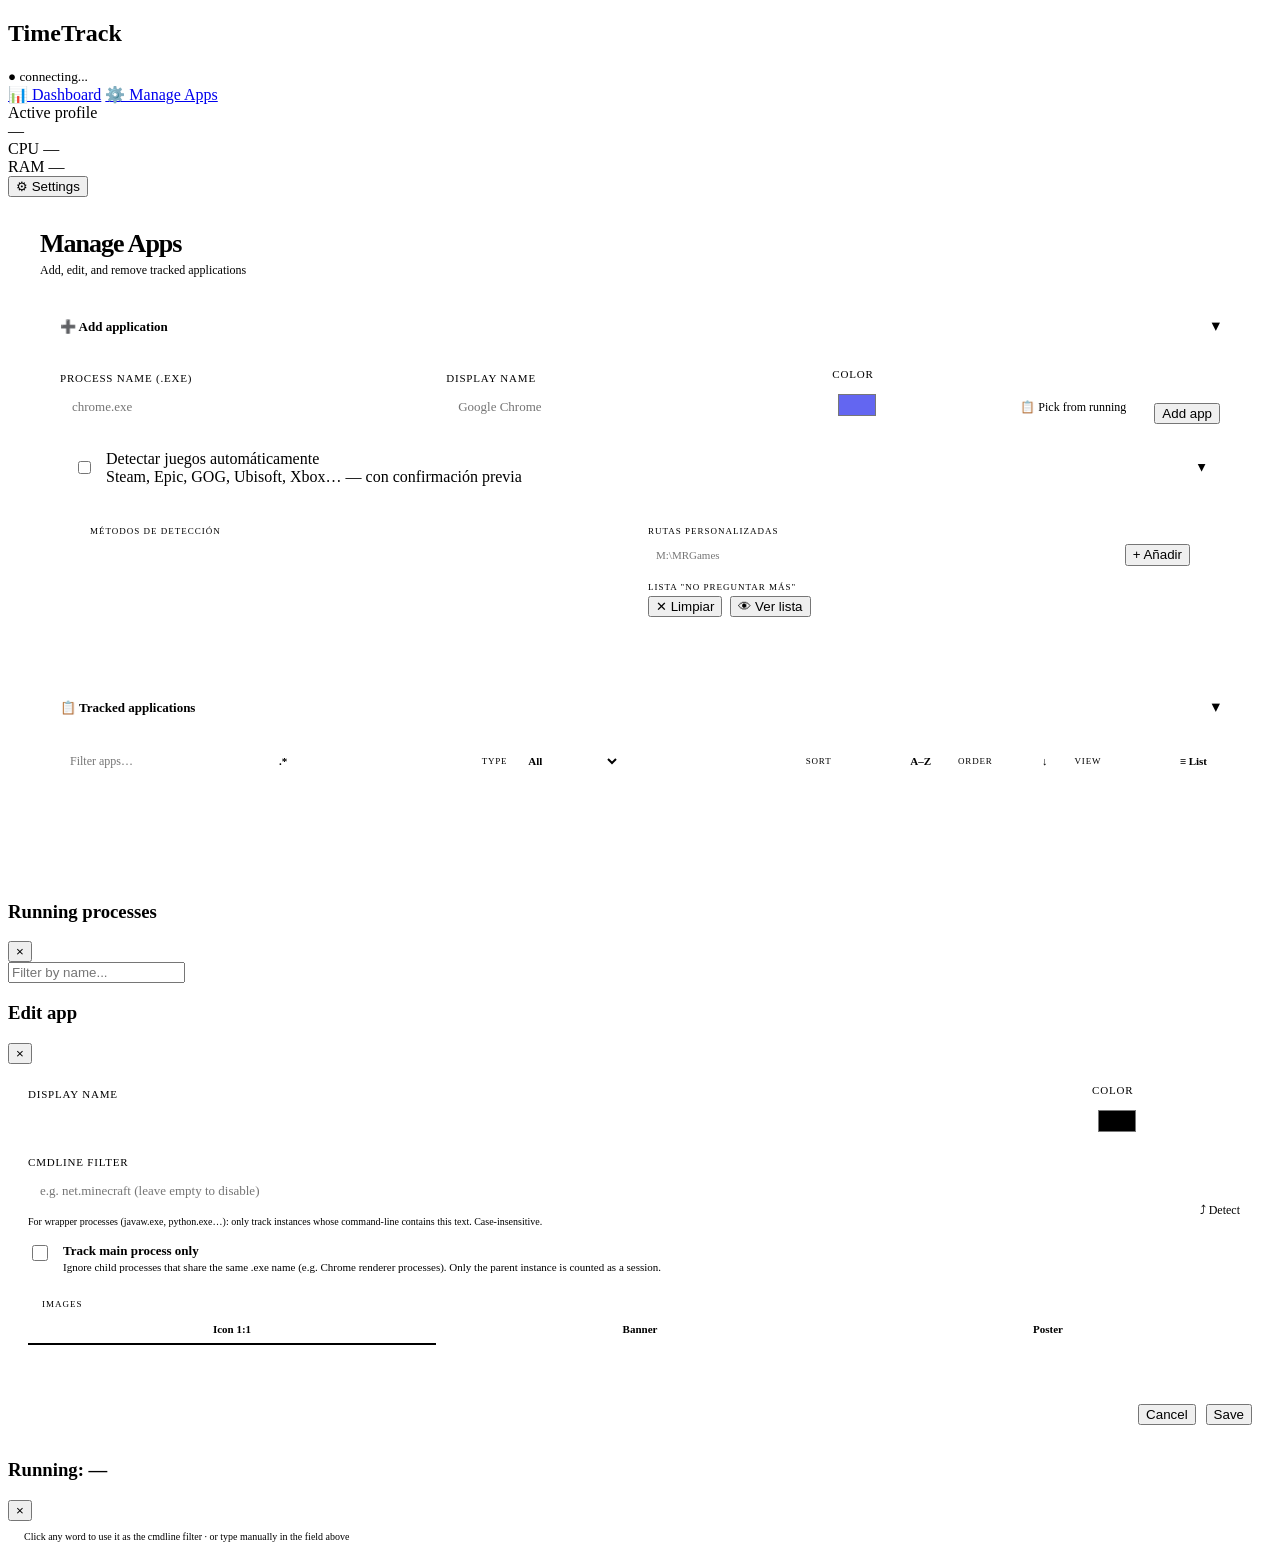
==== ui/apps.html @ c990018b "Release 0.1.0" ====
<!DOCTYPE html>
<html lang="en">
<head>
<meta charset="UTF-8">
<meta name="viewport" content="width=device-width, initial-scale=1.0">
<link rel="icon" type="image/png" sizes="96x96" href="/images/timetrack/favicon_1.png">
<title>TimeTrack — Manage Apps</title>
<link rel="preconnect" href="https://fonts.googleapis.com">
<link href="https://fonts.googleapis.com/css2?family=Ubuntu+Mono:ital,wght@0,400;0,700;1,400&family=Ubuntu:wght@400;700&display=swap" rel="stylesheet">
<link rel="stylesheet" href="/static/shared.css">
<style>
  /* ── Main ── */
  main { flex: 1; padding: 32px; }
  .page-title { font-size: 26px; font-weight: 700; letter-spacing: -1px; margin-bottom: 4px; }
  .page-sub { color: var(--muted); font-size: 12px; font-family: var(--mono); margin-bottom: 28px; }

  /* ── Add panel ── */
  .add-panel {
    background: var(--surface);
    border: 1px solid var(--border);
    border-radius: 12px;
    padding: 24px;
    margin-bottom: 24px;
  }
  .panel-title { font-size: 11px; font-weight: 700; color: var(--muted); text-transform: uppercase; letter-spacing: 1px; font-family: var(--mono); margin-bottom: 16px; }
  .form-row { display: flex; gap: 12px; flex-wrap: wrap; align-items: flex-end; }
  .field { display: flex; flex-direction: column; gap: 6px; flex: 1; min-width: 160px; }
  .field label { font-family: var(--mono); font-size: 11px; color: var(--muted); text-transform: uppercase; letter-spacing: .8px; }
  .field input, .field select {
    background: var(--bg);
    border: 1px solid var(--border);
    color: var(--text);
    padding: 9px 12px;
    border-radius: 8px;
    font-family: var(--mono);
    font-size: 13px;
    outline: none;
    transition: border-color .15s;
  }
  .field input:focus, .field select:focus { border-color: var(--accent); }
  .field input[type="color"] { padding: 4px; height: 38px; cursor: pointer; }


  /* ── Process picker button ── */
  .picker-btn {
    background: transparent;
    border: 1px dashed var(--border);
    color: var(--muted);
    padding: 9px 16px;
    border-radius: 8px;
    font-family: var(--mono);
    font-size: 12px;
    cursor: pointer;
    transition: all .15s;
    white-space: nowrap;
    align-self: flex-end;
  }
  .picker-btn:hover { border-color: var(--accent); color: var(--accent); }

  /* ── Auto-detect bar ── */
  .autodetect-bar {
    background: var(--surface); border: 1px solid var(--border);
    border-radius: 12px; padding: 18px 24px; margin-bottom: 24px;
    display: flex; align-items: center; gap: 14px;
  }

  /* ── Tabs ── */
  .tabs {
    display: flex; gap: 4px; margin-bottom: 20px;
    background: var(--surface); border: 1px solid var(--border);
    border-radius: 8px; padding: 4px; width: fit-content;
  }
  .tab {
    padding: 7px 18px; border-radius: 6px;
    font-size: 13px; font-weight: 700;
    cursor: pointer; color: var(--muted);
    border: none; background: none; transition: all .15s;
  }
  .tab.active { background: var(--accent); color: white; }

  /* ── App cards grid ── */
  .apps-grid {
    display: grid;
    grid-template-columns: repeat(auto-fill, minmax(300px, 1fr));
    gap: 16px;
  }
  .app-card {
    background: var(--surface);
    border: 1px solid var(--border);
    border-radius: 12px;
    padding: 18px 18px 18px 22px;
    position: relative; overflow: hidden;
    transition: border-color .2s;
  }
  .app-card:hover { border-color: rgba(99,102,241,.4); }
  .app-accent {
    position: absolute; top: 0; left: 0; bottom: 0;
    width: 3px; border-radius: 12px 0 0 12px;
  }
  .card-top { display: flex; align-items: flex-start; justify-content: space-between; margin-bottom: 10px; flex-wrap: wrap; gap: 6px; }
  .card-top > div:first-child { min-width: 0; }
  .card-name { font-size: 15px; font-weight: 700; word-break: break-word; }
  .card-exe  { font-family: var(--mono); font-size: 11px; color: var(--muted); margin-top: 2px; word-break: break-all; }
  .card-actions { display: flex; gap: 6px; flex-shrink: 0; flex-wrap: wrap; }

  .badge-auto    { background: rgba(168,85,247,.12); color: var(--accent2); padding: 2px 8px; border-radius: 20px; font-size: 11px; font-family: var(--mono); }
  .badge-manual  { background: rgba(99,102,241,.12); color: var(--accent);  padding: 2px 8px; border-radius: 20px; font-size: 11px; font-family: var(--mono); }
  .badge-running-sm { color: var(--green); font-family: var(--mono); font-size: 11px; }
  .badge-filter  { background: rgba(34,211,238,.1); color: var(--green); padding: 2px 8px; border-radius: 20px; font-size: 11px; font-family: var(--mono); }
  .badge-hidden  { background: rgba(100,116,139,.1); color: var(--muted); padding: 2px 8px; border-radius: 20px; font-size: 11px; font-family: var(--mono); }

  /* App card visual states */
  .app-card.inactive { opacity: 0.45; border-color: rgba(244,63,94,.2); }
  .app-card.inactive:hover { opacity: 0.7; border-color: rgba(244,63,94,.35); }
  .app-card.app-hidden { opacity: 0.45; border-color: rgba(99,102,241,.25); }
  .app-card.app-hidden:hover { opacity: 0.7; border-color: rgba(99,102,241,.45); }

  /* Eye / exclude toggle buttons */
  .btn-eye {
    background: transparent; border: 1px solid var(--border); color: var(--muted);
    padding: 5px 9px; border-radius: 6px; font-size: 13px; cursor: pointer;
    transition: all .15s; line-height: 1;
  }
  .btn-eye:hover { border-color: var(--accent); color: var(--accent); }
  .btn-eye.hidden-state { color: var(--accent); border-color: rgba(99,102,241,.4); }
  .btn-eye.excluded-state { color: var(--danger); border-color: rgba(244,63,94,.35); }
  .btn-eye.excluded-state:hover { border-color: var(--danger); }

  .card-stats { display: flex; gap: 20px; margin-top: 12px; }
  .card-stat strong { display: block; font-size: 14px; font-weight: 700; color: var(--text); }
  .card-stat span   { font-family: var(--mono); font-size: 10px; color: var(--muted); }

  .empty { padding: 60px; text-align: center; color: var(--muted); font-family: var(--mono); font-size: 13px; }

  @keyframes card-highlight {
    0%,100% { border-color: var(--border); box-shadow: none; }
    40%     { border-color: var(--accent); box-shadow: 0 0 16px rgba(99,102,241,.35); }
  }
  .app-card.highlighted { animation: card-highlight 1.4s ease 2; }

  /* ── Collapsible manage sections ── */
  .manage-section {
    border: 1px solid var(--border); border-radius: 12px;
    margin-bottom: 20px; overflow: hidden;
  }
  .manage-section > summary {
    display: flex; align-items: center; justify-content: space-between;
    padding: 13px 20px; cursor: pointer; list-style: none; user-select: none;
    background: var(--surface); font-size: 13px; font-weight: 700;
    gap: 10px; transition: background .12s;
  }
  .manage-section > summary:hover { background: rgba(99,102,241,.06); }
  .manage-section > summary::-webkit-details-marker { display: none; }
  .manage-section-arrow { font-size: 10px; color: var(--muted); transition: transform .2s; flex-shrink: 0; }
  .manage-section[open] > summary .manage-section-arrow { transform: rotate(90deg); }
  .manage-section-body {
    padding: 20px; display: flex; flex-direction: column; gap: 16px;
    background: var(--surface); border-top: 1px solid var(--border);
  }

  /* ── Game detect collapsible card (inside add section) ── */
  .inner-section { border: 1px solid var(--border); border-radius: 8px; overflow: hidden; }
  .inner-section > summary {
    display: flex; align-items: center; justify-content: space-between;
    padding: 10px 14px; cursor: pointer; list-style: none; user-select: none;
    background: var(--bg); transition: background .12s; gap: 10px;
  }
  .inner-section > summary:hover { background: rgba(99,102,241,.05); }
  .inner-section > summary::-webkit-details-marker { display: none; }
  .inner-section[open] > summary .manage-section-arrow { transform: rotate(90deg); }
  .inner-section-body { padding: 14px; border-top: 1px solid var(--border); background: var(--bg); }
  .inner-section-title-row { display: flex; align-items: center; gap: 12px; flex: 1; min-width: 0; }
  .game-detect-config {
    display: grid; grid-template-columns: 1fr 1fr; gap: 16px;
    background: var(--bg); border: 1px solid var(--border);
    border-radius: 10px; padding: 16px;
  }
  @media (max-width: 700px) { .game-detect-config { grid-template-columns: 1fr; } }
  .detect-col { display: flex; flex-direction: column; gap: 8px; }
  .detect-col-label { font-family: var(--mono); font-size: 9px; color: var(--muted); text-transform: uppercase; letter-spacing: 1px; margin-bottom: 2px; }
  .game-path-input-row { display: flex; gap: 6px; margin-top: 4px; }
  .game-path-input-row input {
    flex: 1; background: var(--surface); border: 1px solid var(--border);
    color: var(--text); padding: 5px 8px; border-radius: 6px;
    font-family: var(--mono); font-size: 11px; outline: none;
  }
  .game-path-input-row input:focus { border-color: var(--accent); }

  /* ── Type filter select ── */
  .type-select {
    padding: 4px 10px; border-radius: 6px;
    background: var(--surface); border: 1px solid var(--border);
    color: var(--text); font-family: var(--mono); font-size: 11px; font-weight: 700;
    outline: none; cursor: pointer; transition: border-color .12s;
  }
  .type-select:focus { border-color: var(--accent); }

  /* ── Tabs bar (tabs + view controls row) ── */
  .tabs-bar {
    display: flex; align-items: center; justify-content: space-between;
    margin-bottom: 20px; flex-wrap: wrap; gap: 10px;
  }
  .tabs-bar .tabs { margin-bottom: 0; }

  /* ── Search filter ── */
  .search-filter { display: flex; align-items: center; }
  .search-filter input {
    background: var(--surface); border: 1px solid var(--border); border-right: none;
    color: var(--text); padding: 5px 10px; border-radius: 6px 0 0 6px;
    font-family: var(--mono); font-size: 12px; outline: none;
    width: 190px; transition: border-color .15s;
  }
  .search-filter input:focus { border-color: var(--accent); }
  .search-filter input.regex-error { border-color: var(--danger); }
  .regex-btn {
    padding: 5px 9px; border-radius: 0 6px 6px 0;
    border: 1px solid var(--border); font-family: var(--mono);
    font-size: 11px; font-weight: 700; background: var(--surface);
    color: var(--muted); cursor: pointer; transition: all .12s; white-space: nowrap;
  }
  .regex-btn.active { background: rgba(99,102,241,.15); color: var(--accent); border-color: var(--accent); }
  .regex-btn:not(.active):hover { color: var(--text); border-color: var(--muted); }

  .view-controls { display: flex; align-items: center; gap: 14px; }
  .ctrl-group { display: flex; align-items: center; gap: 7px; }
  .ctrl-label { font-family: var(--mono); font-size: 9px; color: var(--muted); text-transform: uppercase; letter-spacing: .8px; }
  .ctrl-btns {
    display: flex; gap: 2px;
    background: var(--surface); border: 1px solid var(--border);
    border-radius: 6px; padding: 2px;
  }
  .ctrl-btn {
    padding: 4px 11px; border-radius: 4px;
    font-size: 11px; font-weight: 700; font-family: var(--mono);
    cursor: pointer; color: var(--muted);
    border: none; background: none; transition: all .12s;
  }
  .ctrl-btn.active { background: var(--accent); color: white; }
  .ctrl-btn:not(.active):hover { color: var(--text); }

  /* ── Alpha group headers ── */
  .apps-alpha-container { display: flex; flex-direction: column; gap: 22px; }
  .alpha-header {
    display: flex; align-items: center; gap: 10px;
    margin-bottom: 12px;
  }
  .alpha-letter {
    font-family: var(--mono); font-size: 11px; color: var(--muted);
    flex-shrink: 0; letter-spacing: 1px;
  }
  .alpha-line { flex: 1; height: 1px; background: var(--border); }

  /* ── List view ── */
  .apps-list {
    display: grid;
    grid-template-columns: 1fr;
    gap: 10px;
  }

  /* ── Edit modal ── */
  .edit-fields { padding: 20px; display: flex; flex-direction: column; gap: 16px; overflow-y: auto; }
  .edit-actions { padding: 16px 20px; border-top: 1px solid var(--border); display: flex; gap: 10px; justify-content: flex-end; flex-shrink: 0; }

  /* Checkbox toggle for edit modal */
  .check-row { display: flex; align-items: flex-start; gap: 12px; }
  .check-row input[type="checkbox"] {
    width: 16px; height: 16px; margin-top: 2px; flex-shrink: 0;
    accent-color: var(--accent); cursor: pointer;
  }
  .check-label { font-size: 13px; font-weight: 700; }
  .check-sub { font-family: var(--mono); font-size: 11px; color: var(--muted); margin-top: 2px; }

  .field-hint { font-family: var(--mono); font-size: 10px; color: var(--muted); margin-top: 2px; }

  /* Cmdline token chips */
  .cmdline-token {
    display: inline-block; padding: 1px 6px; margin: 2px 1px;
    border-radius: 3px; cursor: pointer; background: rgba(99,102,241,.08);
    font-family: var(--mono); font-size: 11px;
    transition: background .12s;
  }
  .cmdline-token:hover { background: rgba(99,102,241,.25); color: var(--text); }

  /* ── App image panel (edit modal) ── */
  .img-panel { border: 1px solid var(--border); border-radius: 10px; overflow: hidden; }
  .img-panel-label { font-family: var(--mono); font-size: 9px; color: var(--muted); text-transform: uppercase; letter-spacing: 1px; padding: 10px 14px 6px; }
  .img-tabs { display: flex; border-bottom: 1px solid var(--border); }
  .img-tab {
    flex: 1; padding: 8px 4px; font-size: 11px; font-weight: 700; font-family: var(--mono);
    background: none; border: none; color: var(--muted); cursor: pointer;
    border-bottom: 2px solid transparent; margin-bottom: -1px; transition: all .12s;
  }
  .img-tab.active { color: var(--accent); border-bottom-color: var(--accent); }
  .img-tab:not(.active):hover { color: var(--text); }
  .img-body { padding: 12px 14px; display: flex; flex-direction: column; gap: 10px; background: var(--bg); }
  .img-src-row { display: flex; gap: 6px; align-items: center; }
  .img-src-btn {
    padding: 3px 10px; border-radius: 4px; font-size: 10px; font-weight: 700;
    font-family: var(--mono); border: 1px solid var(--border);
    background: none; color: var(--muted); cursor: pointer; transition: all .12s;
  }
  .img-src-btn.active { border-color: var(--accent); color: var(--accent); background: rgba(99,102,241,.1); }
  .img-url-row { display: flex; gap: 6px; }
  .img-url-row input { flex: 1; background: var(--surface); border: 1px solid var(--border); color: var(--text); padding: 7px 10px; border-radius: 7px; font-family: var(--mono); font-size: 12px; outline: none; }
  .img-url-row input:focus { border-color: var(--accent); }
  .img-upload-btn {
    display: inline-flex; align-items: center; gap: 6px;
    padding: 7px 14px; border-radius: 7px; border: 1px dashed var(--border);
    color: var(--muted); font-family: var(--mono); font-size: 12px;
    cursor: pointer; transition: all .12s;
  }
  .img-upload-btn:hover { border-color: var(--accent); color: var(--accent); }
  .img-preview-row { display: flex; align-items: flex-start; gap: 10px; flex-wrap: wrap; }
  .img-preview { border-radius: 6px; object-fit: cover; border: 1px solid var(--border); display: block; }
  .img-preview-icon   { width: 64px; height: 64px; object-fit: contain; }
  .img-preview-banner { width: 100%; max-height: 120px; object-fit: cover; }
  .img-preview-poster { width: 64px; height: 96px; }
  .img-preview-empty { font-family: var(--mono); font-size: 11px; color: var(--muted); }

  /* ── Card app icon ── */
  .card-app-icon { width: 40px; height: 40px; border-radius: 8px; object-fit: cover; flex-shrink: 0; border: 1px solid var(--border); }

</style>
</head>
<body>
<div class="shell">

  <!-- Sidebar -->
  <nav>
    <div class="logo">
      <h1>Time<span>Track</span></h1>
      <small id="trackerStatus">● connecting...</small>
    </div>
    <a href="/" class="nav-link">📊 Dashboard</a>
    <a href="/apps-page" class="nav-link active">⚙️ Manage Apps</a>
    <div class="profile-section">
      <div class="profile-label">Active profile</div>
      <div class="active-profile-name" id="activeProfileName">—</div>

      <div class="resource-bar">
        <div class="res-item">
          <span class="res-label">CPU</span>
          <span class="res-val" id="resCpu">—</span>
        </div>
        <div class="res-item">
          <span class="res-label">RAM</span>
          <span class="res-val" id="resMem">—</span>
        </div>
      </div>
      <button class="settings-btn" onclick="openSettings()">⚙ Settings</button>
    </div>
  </nav>

  <!-- Main -->
  <main>
    <div class="page-title">Manage Apps</div>
    <div class="page-sub">Add, edit, and remove tracked applications</div>

    <!-- Section: Add application -->
    <details class="manage-section" id="sectionAdd" open
             ontoggle="savePrefs({section_add_open: this.open})">
      <summary>
        <span>➕ Add application</span>
        <span class="manage-section-arrow">▶</span>
      </summary>
      <div class="manage-section-body">
        <div class="form-row">
          <div class="field">
            <label>Process name (.exe)</label>
            <input id="newExe" type="text" placeholder="chrome.exe" autocomplete="off" />
          </div>
          <div class="field">
            <label>Display name</label>
            <input id="newName" type="text" placeholder="Google Chrome" autocomplete="off" />
          </div>
          <div class="field" style="max-width:80px">
            <label>Color</label>
            <input id="newColor" type="color" value="#6366f1" />
          </div>
          <button class="picker-btn" onclick="openPicker()">📋 Pick from running</button>
          <button class="btn btn-primary" onclick="addApp()">Add app</button>
        </div>

        <!-- Game auto-detection collapsible card -->
        <details class="inner-section" id="gameDetectSection" open
                 ontoggle="savePrefs({game_detect_open: this.open})">
          <summary>
            <div class="inner-section-title-row">
              <span onclick="event.stopPropagation()">
                <label class="toggle" style="display:block">
                  <input type="checkbox" id="gameDetectMain" onchange="setGameDetect(this.checked)" />
                  <span class="toggle-slider"></span>
                </label>
              </span>
              <div style="min-width:0">
                <div class="toggle-label">Detectar juegos automáticamente</div>
                <div class="toggle-sub">Steam, Epic, GOG, Ubisoft, Xbox… — con confirmación previa</div>
              </div>
            </div>
            <span class="manage-section-arrow">▶</span>
          </summary>

          <div class="inner-section-body">
            <div class="game-detect-config">
              <!-- Col A: Detection methods -->
              <div class="detect-col">
                <div class="detect-col-label">Métodos de detección</div>
                <div id="detectMethodsList_main" style="display:flex;flex-direction:column;gap:6px;font-family:var(--mono);font-size:12px"></div>
              </div>

              <!-- Col B: Custom paths + Dismissed list -->
              <div class="detect-col">
                <div>
                  <div class="detect-col-label">Rutas personalizadas</div>
                  <div id="gamePathsList_main" style="display:flex;flex-direction:column;gap:4px;margin-bottom:6px;max-height:120px;overflow-y:auto"></div>
                  <div class="game-path-input-row">
                    <input type="text" id="gamePathInput_main" placeholder="M:\MRGames"
                      onkeydown="if(event.key==='Enter')addGamePathMain()">
                    <button class="btn btn-primary btn-sm" onclick="addGamePathMain()">+ Añadir</button>
                  </div>
                </div>
                <div style="margin-top:8px">
                  <div class="detect-col-label">Lista "No preguntar más"</div>
                  <div style="display:flex;align-items:center;gap:8px;margin-top:4px;flex-wrap:wrap">
                    <button class="btn btn-ghost btn-sm" onclick="clearDismissed()">✕ Limpiar</button>
                    <button class="btn btn-ghost btn-sm" id="dismissedToggleBtn_main" onclick="toggleDismissedListMain()">👁 Ver lista</button>
                    <span style="font-size:10px;color:var(--muted);font-family:var(--mono)" id="dismissedCount_main"></span>
                  </div>
                  <div id="dismissedList_main" style="display:none;flex-direction:column;gap:4px;margin-top:8px;max-height:160px;overflow-y:auto"></div>
                </div>
              </div>
            </div>
          </div>
        </details>

        <!-- Auto-detect all processes (legacy, hidden) -->
        <div class="autodetect-bar" style="display:none">
          <label class="toggle">
            <input type="checkbox" id="autoDetect" onchange="confirmAutoDetect(this)" />
            <span class="toggle-slider"></span>
          </label>
          <div><div class="toggle-label">Auto-detect all processes</div></div>
          <div class="toggle-sub">When ON, every running process is tracked automatically</div>
        </div>
      </div>
    </details>

    <!-- Section: Tracked applications -->
    <details class="manage-section" id="sectionApps" open
             ontoggle="savePrefs({section_apps_open: this.open})">
      <summary>
        <span>📋 Tracked applications</span>
        <span class="manage-section-arrow">▶</span>
      </summary>
      <div class="manage-section-body">
        <!-- Filter bar -->
        <div class="tabs-bar">
          <div class="search-filter">
            <input id="appSearch" type="text" placeholder="Filter apps…" autocomplete="off" oninput="onSearchInput()" />
            <button class="regex-btn" id="regexBtn" title="Toggle regex (.*)" onclick="toggleRegex()">.*</button>
          </div>
          <div class="ctrl-group">
            <span class="ctrl-label">Type</span>
            <select class="type-select" id="typeSelect" onchange="setTabFromSelect(this)">
              <option value="all">All</option>
              <option value="manual">Manual</option>
              <option value="auto">Auto-detected</option>
            </select>
          </div>
          <div class="view-controls">
            <div class="ctrl-group">
              <span class="ctrl-label">Sort</span>
              <div class="ctrl-btns" id="sortBtns">
                <button class="ctrl-btn active" data-sort="default" onclick="setSort(this)">Default</button>
                <button class="ctrl-btn"        data-sort="alpha"   onclick="setSort(this)">A–Z</button>
              </div>
            </div>
            <div class="ctrl-group">
              <span class="ctrl-label">Order</span>
              <div class="ctrl-btns" id="dirBtns">
                <button class="ctrl-btn active" data-dir="asc"  onclick="setDir(this)" title="Ascending">↑</button>
                <button class="ctrl-btn"        data-dir="desc" onclick="setDir(this)" title="Descending">↓</button>
              </div>
            </div>
            <div class="ctrl-group">
              <span class="ctrl-label">View</span>
              <div class="ctrl-btns" id="viewBtns">
                <button class="ctrl-btn active" data-view="grid" onclick="setView(this)">⊞ Grid</button>
                <button class="ctrl-btn"        data-view="list" onclick="setView(this)">≡ List</button>
              </div>
            </div>
          </div>
        </div>

        <!-- Apps grid -->
        <div class="apps-grid" id="appsGrid"></div>
        <div id="appsEmpty" class="empty" style="display:none">
          No apps yet. Add one above or enable game auto-detection.
        </div>
      </div>
    </details>
  </main>
</div>

<!-- Settings modal injected by shared.js _buildSettingsModal() -->

<!-- Process picker modal -->
<div class="modal-bg" id="pickerModal" onclick="if(event.target===this)closePicker()">
  <div class="modal">
    <div class="modal-head">
      <h3>Running processes</h3>
      <button class="modal-close" onclick="closePicker()">×</button>
    </div>
    <div class="modal-search">
      <input id="procSearch" placeholder="Filter by name..." oninput="filterProcs()" />
    </div>
    <div class="modal-list" id="procList"></div>
  </div>
</div>

<!-- Edit app modal -->
<div class="modal-bg" id="editModal" onclick="if(event.target===this)closeEdit()">
  <div class="modal">
    <div class="modal-head">
      <h3>Edit app</h3>
      <button class="modal-close" onclick="closeEdit()">×</button>
    </div>
    <div class="edit-fields">
      <input type="hidden" id="editId" />

      <div style="display:flex;gap:12px;align-items:flex-end">
        <div class="field" style="flex:1">
          <label>Display name</label>
          <input id="editName" type="text" />
        </div>
        <div class="field" style="max-width:90px">
          <label>Color</label>
          <input id="editColor" type="color" />
        </div>
      </div>

      <div style="display:flex;gap:6px;align-items:flex-start">
        <div class="field" style="flex:1">
          <label>Cmdline filter</label>
          <input id="editCmdline" type="text" placeholder="e.g. net.minecraft (leave empty to disable)" />
          <div class="field-hint">
            For wrapper processes (javaw.exe, python.exe…): only track instances
            whose command-line contains this text. Case-insensitive.
          </div>
        </div>
        <button class="picker-btn" style="padding:9px 12px;margin-top:19px;flex-shrink:0" onclick="openCmdlineDetect()">⤴ Detect</button>
      </div>

      <label class="check-row">
        <input type="checkbox" id="editMainOnly" />
        <div>
          <div class="check-label">Track main process only</div>
          <div class="check-sub">
            Ignore child processes that share the same .exe name (e.g. Chrome renderer
            processes). Only the parent instance is counted as a session.
          </div>
        </div>
      </label>

      <!-- Arte deshabilitado — notice (shown when showImages=false) -->
      <div id="artDisabledNotice" style="display:none;padding:8px 12px;background:var(--surface);border:1px solid var(--border);border-radius:8px;font-family:var(--mono);font-size:11px;color:var(--muted);margin-bottom:8px">
        Arte deshabilitado —
        <button onclick="openSettingsArt()" style="background:none;border:none;color:var(--accent);cursor:pointer;font-family:var(--mono);font-size:11px;padding:0;text-decoration:underline">Activar en Ajustes ↗</button>
      </div>

      <!-- Image management -->
      <div class="img-panel">
        <div class="img-panel-label">Images</div>
        <div class="img-tabs">
          <button class="img-tab active" data-imgtype="icon"   onclick="switchImgTab(this)">Icon 1:1</button>
          <button class="img-tab"        data-imgtype="banner" onclick="switchImgTab(this)">Banner</button>
          <button class="img-tab"        data-imgtype="poster" onclick="switchImgTab(this)">Poster</button>
        </div>
        <div class="img-body" id="editImgBody"></div>
      </div>
    </div>
    <div class="edit-actions">
      <button class="btn btn-ghost" onclick="closeEdit()">Cancel</button>
      <button class="btn btn-primary" onclick="saveEdit()">Save</button>
    </div>
  </div>
</div>

<!-- Cmdline detect modal -->
<div class="modal-bg" id="cmdlineModal" onclick="if(event.target===this)closeCmdlineDetect()">
  <div class="modal">
    <div class="modal-head">
      <h3>Running: <span id="cmdlineExeName" style="color:var(--accent);font-family:var(--mono)">—</span></h3>
      <button class="modal-close" onclick="closeCmdlineDetect()">×</button>
    </div>
    <div class="modal-list" id="cmdlineList"></div>
    <div style="padding:10px 16px;border-top:1px solid var(--border);font-family:var(--mono);font-size:10px;color:var(--muted)">
      Click any word to use it as the cmdline filter · or type manually in the field above
    </div>
  </div>
</div>

<script>window._settingsHasCharts = true;</script>
<script src="/static/shared.js"></script>
<script>
// ── Themes, shared state, and shared functions are in /static/shared.js ──────

// ── Apps-specific state (shared state is in shared.js) ────────────────────────
let allApps     = [];
let allProcs    = [];
let currentTab  = 'all';
let currentSort = 'default';  // 'default' | 'alpha'
let currentView = 'grid';     // 'grid' | 'list'
let currentDir  = 'asc';      // 'asc' | 'desc'
let currentSearch = '';
let isRegex     = false;
let editImgType = 'icon';
let editImgSrc  = 'url';

// ── Game detection (apps-specific: confirmAutoDetect) ─────────────────────────
function confirmAutoDetect(cb) {
  if (!cb.checked) { saveTrackerSettings(); return; }
  cb.checked = false;
  if (!confirm('⚠️ "Auto-detect all" registrará TODOS los procesos del sistema automáticamente.\n\n¿Estás seguro?')) return;
  cb.checked = true;
  saveTrackerSettings();
}



// ── Image helpers ─────────────────────────────────────────────────────────────

// ── Init ──────────────────────────────────────────────────────────────────────
async function init() {
  initShared();  // applies theme, clears accent-fx
  const prefs = getPrefs();

  // Restore sort / order / view / search preferences
  currentSort = prefs.apps_sort  || 'default';
  currentDir  = prefs.apps_dir   || 'asc';
  currentView = prefs.apps_view  || 'grid';
  isRegex     = prefs.apps_regex || false;
  if (isRegex) { const rb = document.getElementById('regexBtn'); if (rb) rb.classList.add('active'); }

  // Restore section open/closed state
  const secAdd  = document.getElementById('sectionAdd');
  const secApps = document.getElementById('sectionApps');
  const secGame = document.getElementById('gameDetectSection');
  if (secAdd  && prefs.section_add_open  === false) secAdd.removeAttribute('open');
  if (secApps && prefs.section_apps_open === false) secApps.removeAttribute('open');
  if (secGame && prefs.game_detect_open  === false) secGame.removeAttribute('open');
  const sortBtn = document.querySelector(`#sortBtns [data-sort="${currentSort}"]`);
  if (sortBtn) { document.querySelectorAll('#sortBtns .ctrl-btn').forEach(b => b.classList.remove('active')); sortBtn.classList.add('active'); }
  const dirBtn  = document.querySelector(`#dirBtns [data-dir="${currentDir}"]`);
  if (dirBtn)  { document.querySelectorAll('#dirBtns .ctrl-btn').forEach(b => b.classList.remove('active'));  dirBtn.classList.add('active'); }
  const viewBtn = document.querySelector(`#viewBtns [data-view="${currentView}"]`);
  if (viewBtn) { document.querySelectorAll('#viewBtns .ctrl-btn').forEach(b => b.classList.remove('active')); viewBtn.classList.add('active'); }

  await loadProfiles();
  try { const s = await api('/api/settings'); showImages = !!s.show_app_images; } catch {}
  await Promise.all([loadApps(), loadTrackerSettings(), pollResources()]);
  setInterval(pollResources, 8000);

  // Cross-nav: highlight a specific app card if ?highlight=id in URL
  const _hlId = parseInt(new URLSearchParams(location.search).get('highlight') || '0');
  if (_hlId) {
    history.replaceState({}, '', '/apps-page');
    const _card = document.getElementById(`card-${_hlId}`);
    if (_card) {
      _card.scrollIntoView({ behavior: 'smooth', block: 'center' });
      _card.classList.add('highlighted');
      setTimeout(() => _card.classList.remove('highlighted'), 3000);
    }
  }
}

// ── Profiles ──────────────────────────────────────────────────────────────────
async function loadProfiles() {
  allProfiles = await api('/api/profiles');
  for (const p of allProfiles) {
    if (p.is_active) profileId = p.id;
  }
  if (!profileId && allProfiles.length) profileId = allProfiles[0].id;
  const active = allProfiles.find(p => p.id === profileId);
  document.getElementById('activeProfileName').textContent = active ? active.name : '—';
}

// ── Load apps ─────────────────────────────────────────────────────────────────
async function loadApps() {
  if (!profileId) return;
  const [apps, summary] = await Promise.all([
    api(`/api/profiles/${profileId}/apps`),
    api(`/api/profiles/${profileId}/summary?days=30`),
  ]);
  const statsMap = {};
  for (const s of summary) statsMap[s.id] = s;
  allApps = apps.map(a => ({ ...a, ...(statsMap[a.id] || {}) }));
  renderApps();
}

// ── Tracker settings ──────────────────────────────────────────────────────────
async function loadTrackerSettings() {
  const status = await api('/api/tracker/status');
  document.getElementById('autoDetect').checked = status.auto_detect;
  try {
    const s = await api('/api/settings');
    const main = document.getElementById('gameDetectMain');
    if (main) main.checked = !!s.game_detect;
    renderDetectMethods(s.detect_methods || []);
    const dismissed = await api('/api/dismissed-games');
    updateDismissedCount(dismissed.length);
    await loadGamePaths();
  } catch {}
}

async function saveTrackerSettings() {
  await api('/api/tracker/settings', 'POST', {
    auto_detect: document.getElementById('autoDetect').checked,
    profile_id: profileId,
  });
}

// ── Tabs / Type filter ────────────────────────────────────────────────────────
function setTab(btn) {
  currentTab = btn.dataset.tab;
  document.querySelectorAll('.tab').forEach(t => t.classList.remove('active'));
  btn.classList.add('active');
  renderApps();
}

function setTabFromSelect(sel) {
  currentTab = sel.value;
  renderApps();
}

function setSort(btn) {
  currentSort = btn.dataset.sort;
  document.querySelectorAll('#sortBtns .ctrl-btn').forEach(b => b.classList.toggle('active', b === btn));
  savePrefs({ apps_sort: currentSort });
  renderApps();
}

function setView(btn) {
  currentView = btn.dataset.view;
  document.querySelectorAll('#viewBtns .ctrl-btn').forEach(b => b.classList.toggle('active', b === btn));
  savePrefs({ apps_view: currentView });
  renderApps();
}

function setDir(btn) {
  currentDir = btn.dataset.dir;
  document.querySelectorAll('#dirBtns .ctrl-btn').forEach(b => b.classList.toggle('active', b === btn));
  savePrefs({ apps_dir: currentDir });
  renderApps();
}

function onSearchInput() {
  currentSearch = document.getElementById('appSearch').value;
  renderApps();
}

function toggleRegex() {
  isRegex = !isRegex;
  document.getElementById('regexBtn').classList.toggle('active', isRegex);
  savePrefs({ apps_regex: isRegex });
  renderApps();
}

// ── Image helpers ─────────────────────────────────────────────────────────────
function resolveImg(val) {
  if (!val) return '';
  if (val.startsWith('http://') || val.startsWith('https://')) return val;
  return '/user-images/' + val.split('/').pop();
}

function switchImgTab(btn) {
  document.querySelectorAll('.img-tab').forEach(b => b.classList.toggle('active', b === btn));
  editImgType = btn.dataset.imgtype;
  editImgSrc  = 'url';
  renderImgTab();
}

function switchImgSrc(btn) {
  document.querySelectorAll('.img-src-btn').forEach(b => b.classList.toggle('active', b === btn));
  editImgSrc = btn.dataset.src;
  const urlRow    = document.getElementById('imgUrlRow');
  const uploadRow = document.getElementById('imgUploadRow');
  if (urlRow)    urlRow.style.display    = editImgSrc === 'url'    ? '' : 'none';
  if (uploadRow) uploadRow.style.display = editImgSrc === 'upload' ? '' : 'none';
}

function renderImgTab() {
  const id  = parseInt(document.getElementById('editId').value);
  const app = allApps.find(a => a.id === id);
  const val = app ? (app[`img_${editImgType}`] || '') : '';
  const el  = document.getElementById('editImgBody');
  if (!el) return;

  const previewHtml = val
    ? `<img class="img-preview img-preview-${editImgType}" src="${resolveImg(val)}" onerror="this.style.display='none'">`
    : `<span class="img-preview-empty">No image set</span>`;

  el.innerHTML = `
    <div style="display:flex;flex-direction:column;gap:8px">
      <div>
        <div style="font-family:var(--mono);font-size:9px;color:var(--muted);text-transform:uppercase;letter-spacing:.8px;margin-bottom:5px">Online</div>
        <div class="img-src-row" style="flex-wrap:wrap">
          <button class="img-src-btn${editImgSrc==='url'?' active':''}" data-src="url" onclick="switchImgSrc(this)">URL</button>
          <button class="img-src-btn" id="autoDetectBtn" onclick="autoDetectImages()" title="Buscar en Steam CDN, SteamGridDB y RAWG">🔍 Auto-detect</button>
          <button class="img-src-btn" id="autoDetectCancelBtn" onclick="cancelAutoDetect()" style="display:none;border-color:#ef4444;color:#ef4444">✕ Cancelar</button>
        </div>
        <div class="img-url-row" id="imgUrlRow" style="display:${editImgSrc==='url'?'':'none'};margin-top:6px">
          <input type="text" id="imgUrlInput" placeholder="https://…" value="${esc(val)}">
          <button class="btn btn-primary btn-sm" onclick="setImgUrl()">Set</button>
        </div>
      </div>
      <div>
        <div style="font-family:var(--mono);font-size:9px;color:var(--muted);text-transform:uppercase;letter-spacing:.8px;margin-bottom:5px">Local</div>
        <div class="img-src-row">
          <button class="img-src-btn${editImgSrc==='upload'?' active':''}" data-src="upload" onclick="switchImgSrc(this)">Upload</button>
          <button class="img-src-btn" onclick="extractExeIcon()" title="Detecta el .exe automáticamente">From EXE</button>
        </div>
        <div style="display:flex;gap:5px;margin-top:6px;align-items:center">
          <input type="text" id="exePathInput" placeholder="Ruta .exe manual (si auto no lo encuentra)" style="flex:1;background:var(--surface);border:1px solid var(--border);color:var(--text);padding:5px 8px;border-radius:6px;font-family:var(--mono);font-size:11px;outline:none">
          <button class="btn btn-ghost btn-sm" onclick="extractExeIconManual()">↳ Extract</button>
        </div>
        <div id="imgUploadRow" style="display:${editImgSrc==='upload'?'':'none'};margin-top:6px">
          <label class="img-upload-btn">
            📁 Choose file
            <input type="file" accept="image/*" onchange="uploadImgFile(this)" style="display:none">
          </label>
        </div>
      </div>
    </div>
    <div class="img-preview-row">
      ${previewHtml}
      ${val ? `<button class="btn btn-danger btn-sm" onclick="clearImg()">✕ Clear</button>` : ''}
    </div>`;
}

async function setImgUrl() {
  const id  = parseInt(document.getElementById('editId').value);
  const url = document.getElementById('imgUrlInput').value.trim();
  const col = `img_${editImgType}`;
  await api(`/api/apps/${id}`, 'PATCH', { [col]: url });
  const app = allApps.find(a => a.id === id);
  if (app) app[col] = url || null;
  renderImgTab();
  renderApps();
}

async function uploadImgFile(input) {
  const id = parseInt(document.getElementById('editId').value);
  if (!input.files || !input.files[0]) return;
  const formData = new FormData();
  formData.append('file', input.files[0]);
  const res = await fetch(`/api/apps/${id}/images/${editImgType}`, { method: 'POST', body: formData });
  if (!res.ok) {
    let detail = `HTTP ${res.status}`;
    try { const j = await res.json(); detail = j.detail || JSON.stringify(j); } catch {}
    alert(`Upload failed (${detail})\n\nSi es un error 422, reinicia la app — requiere python-multipart cargado.`);
    return;
  }
  const data = await res.json();
  const app = allApps.find(a => a.id === id);
  if (app) app[`img_${editImgType}`] = data.path;
  renderImgTab();
  renderApps();
}

async function clearImg() {
  const id  = parseInt(document.getElementById('editId').value);
  const col = `img_${editImgType}`;
  await fetch(`/api/apps/${id}/images/${editImgType}`, { method: 'DELETE' });
  const app = allApps.find(a => a.id === id);
  if (app) app[col] = null;
  renderImgTab();
  renderApps();
}

async function extractExeIcon(manualPath) {
  const id = parseInt(document.getElementById('editId').value);
  const body = manualPath ? JSON.stringify({ exe_path: manualPath }) : null;
  const res = await fetch(`/api/apps/${id}/images/icon/extract-exe`, {
    method: 'POST',
    headers: body ? { 'Content-Type': 'application/json' } : {},
    body,
  });
  if (!res.ok) {
    const err = await res.json().catch(() => ({}));
    const d = err.detail;
    const msg = typeof d === 'string' ? d : Array.isArray(d) ? d.map(e => e.msg || JSON.stringify(e)).join('; ') : `HTTP ${res.status}`;
    alert('Icon extraction failed: ' + msg);
    return;
  }
  const data = await res.json();
  const app = allApps.find(a => a.id === id);
  if (app) app.img_icon = data.path;
  renderImgTab();
  renderApps();
}

async function extractExeIconManual() {
  const path = document.getElementById('exePathInput')?.value?.trim();
  if (!path) { alert('Introduce la ruta al .exe primero.'); return; }
  await extractExeIcon(path);
}

let _autoDetectPoll = null;

async function autoDetectImages() {
  const id  = parseInt(document.getElementById('editId').value);
  const btn = document.getElementById('autoDetectBtn');
  const cancelBtn = document.getElementById('autoDetectCancelBtn');
  if (btn) { btn.disabled = true; btn.textContent = '⏳ Buscando…'; }
  if (cancelBtn) cancelBtn.style.display = '';
  if (_autoDetectPoll) { clearInterval(_autoDetectPoll); _autoDetectPoll = null; }
  try {
    const res = await fetch(`/api/apps/${id}/images/auto-fetch`, { method: 'POST' });
    if (!res.ok) {
      let raw = {}; try { raw = await res.json(); } catch {}
      const d = raw.detail;
      alert('Auto-detect error: ' + (typeof d === 'string' ? d : JSON.stringify(d) || `HTTP ${res.status}`));
      _resetAutoDetectBtn();
      return;
    }
    // Fetch started in background — poll every 1.5s for completion
    _autoDetectPoll = setInterval(() => _pollAutoDetect(id), 1500);
  } catch (err) {
    alert('Error de red: ' + err.message);
    _resetAutoDetectBtn();
  }
}

async function _pollAutoDetect(id) {
  try {
    const res = await fetch(`/api/apps/${id}/images/fetch-status`);
    if (!res.ok) { _resetAutoDetectBtn(); return; }
    const status = await res.json();
    if (!status.running) {
      clearInterval(_autoDetectPoll); _autoDetectPoll = null;
      const app = allApps.find(a => a.id === id);
      if (app && status.fetched) Object.assign(app, status.fetched);
      renderImgTab();
      renderApps();
      if (!status.cancelled && (!status.fetched || !Object.keys(status.fetched).length)) {
        alert('No se encontraron imágenes.\nConfigura SteamGridDB o RAWG en Settings → Arte para ampliar la búsqueda.');
      }
      _resetAutoDetectBtn();
    }
  } catch { _resetAutoDetectBtn(); }
}

async function cancelAutoDetect() {
  const id = parseInt(document.getElementById('editId').value);
  if (_autoDetectPoll) { clearInterval(_autoDetectPoll); _autoDetectPoll = null; }
  try { await fetch(`/api/apps/${id}/images/cancel`, { method: 'POST' }); } catch {}
  _resetAutoDetectBtn();
}

function _resetAutoDetectBtn() {
  const btn = document.getElementById('autoDetectBtn');
  const cancelBtn = document.getElementById('autoDetectCancelBtn');
  if (btn) { btn.disabled = false; btn.textContent = '🔍 Auto-detect'; }
  if (cancelBtn) cancelBtn.style.display = 'none';
}

// ── Render apps ───────────────────────────────────────────────────────────────
function renderCard(a) {
  const totalH    = a.total_secs ? (a.total_secs / 3600).toFixed(1) + 'h' : '0h';
  const hasFilter = a.cmdline_match || a.main_process_only;
  const isActive  = a.is_active !== 0;
  const isHidden  = !!a.is_hidden;
  let cardClass = 'app-card';
  if (!isActive) cardClass += ' inactive';
  else if (isHidden) cardClass += ' app-hidden';
  const iconHtml = showImages && a.img_icon
    ? `<img class="card-app-icon" src="${resolveImg(a.img_icon)}" onerror="this.style.display='none'">`
    : '';
  return `
  <div class="${cardClass}" id="card-${a.id}">
    <div class="app-accent" style="background:${esc(a.color)}"></div>
    <div class="card-top">
      ${iconHtml}
      <div>
        <div class="card-name">${esc(a.display_name)}</div>
        <div class="card-exe">${esc(a.exe_name)}</div>
      </div>
      <div class="card-actions">
        <button class="btn-eye${isHidden ? ' hidden-state' : ''}" title="${isHidden ? 'Mostrar en dashboard' : 'Ocultar del dashboard'}" onclick="toggleHidden(${a.id}, ${isHidden ? 1 : 0})">👁</button>
        <button class="btn-eye${!isActive ? ' excluded-state' : ''}" title="${isActive ? 'Excluir del tracker' : 'Reactivar tracking'}" onclick="toggleActive(${a.id}, ${isActive ? 1 : 0})">🚫</button>
        <button class="btn btn-ghost btn-sm" onclick="openEdit(${a.id})">Edit</button>
        <button class="btn btn-danger btn-sm" onclick="deleteApp(${a.id})">Delete</button>
      </div>
    </div>
    <div style="display:flex;align-items:center;gap:8px;flex-wrap:wrap">
      <span class="${a.auto_detected ? 'badge-auto' : 'badge-manual'}">${a.auto_detected ? 'auto' : 'manual'}</span>
      ${!isActive ? '<span class="badge-hidden" style="background:rgba(244,63,94,.12);color:var(--danger);border:1px solid rgba(244,63,94,.25)">excluida</span>' : isHidden ? '<span class="badge-hidden">oculta</span>' : ''}
      ${a.is_running ? '<span class="badge-running-sm">● running</span>' : ''}
      ${hasFilter ? '<span class="badge-filter">⚙ filtered</span>' : ''}
    </div>
    <div class="card-stats">
      <div class="card-stat">
        <strong>${a.total_sessions || 0}</strong>
        <span>sessions (30d)</span>
      </div>
      <div class="card-stat">
        <strong>${totalH}</strong>
        <span>total (30d)</span>
      </div>
    </div>
  </div>`;
}

function renderApps() {
  const grid  = document.getElementById('appsGrid');
  const empty = document.getElementById('appsEmpty');

  let apps = allApps;
  if (currentTab === 'manual') apps = apps.filter(a => !a.auto_detected);
  if (currentTab === 'auto')   apps = apps.filter(a =>  a.auto_detected);

  const searchEl = document.getElementById('appSearch');
  if (currentSearch) {
    if (isRegex) {
      try {
        const re = new RegExp(currentSearch, 'i');
        apps = apps.filter(a => re.test(a.display_name) || re.test(a.exe_name));
        if (searchEl) searchEl.classList.remove('regex-error');
      } catch {
        if (searchEl) searchEl.classList.add('regex-error');
        // Invalid regex — don't filter, show all
      }
    } else {
      if (searchEl) searchEl.classList.remove('regex-error');
      const q = currentSearch.toLowerCase();
      apps = apps.filter(a =>
        a.display_name.toLowerCase().includes(q) || a.exe_name.toLowerCase().includes(q)
      );
    }
  } else {
    if (searchEl) searchEl.classList.remove('regex-error');
  }

  if (!apps.length) {
    grid.innerHTML = '';
    grid.className = '';
    empty.style.display = '';
    return;
  }
  empty.style.display = 'none';

  const viewClass = currentView === 'list' ? 'apps-list' : 'apps-grid';

  if (currentSort === 'alpha') {
    const sorted = [...apps].sort((a, b) => {
      const cmp = a.display_name.localeCompare(b.display_name, undefined, { sensitivity: 'base' });
      return currentDir === 'asc' ? cmp : -cmp;
    });
    const groups = {};
    for (const app of sorted) {
      const letter = (app.display_name[0] || '#').toUpperCase();
      if (!groups[letter]) groups[letter] = [];
      groups[letter].push(app);
    }
    grid.className = 'apps-alpha-container';
    grid.innerHTML = Object.entries(groups).map(([letter, groupApps]) => `
      <div class="alpha-group">
        <div class="alpha-header">
          <span class="alpha-letter">[${letter}]</span>
          <div class="alpha-line"></div>
        </div>
        <div class="${viewClass}">
          ${groupApps.map(renderCard).join('')}
        </div>
      </div>
    `).join('');
  } else {
    const ordered = currentDir === 'desc' ? [...apps].reverse() : apps;
    grid.className = viewClass;
    grid.innerHTML = ordered.map(renderCard).join('');
  }
}

// ── Add app ───────────────────────────────────────────────────────────────────
async function addApp() {
  const exe   = document.getElementById('newExe').value.trim();
  const name  = document.getElementById('newName').value.trim();
  const color = document.getElementById('newColor').value;
  if (!exe) { alert('Enter a process name.'); return; }
  await api('/api/apps', 'POST', {
    profile_id:   profileId,
    exe_name:     exe,
    display_name: name || exe,
    color,
  });
  document.getElementById('newExe').value  = '';
  document.getElementById('newName').value = '';
  await loadApps();
}

// ── Toggle active (🚫 exclude from tracker) ───────────────────────────────────
async function toggleActive(id, currentActive) {
  await api(`/api/apps/${id}`, 'PATCH', { is_active: currentActive === 1 ? 0 : 1 });
  await loadApps();
}

// ── Toggle hidden (👁 hide from dashboard but keep tracking) ──────────────────
async function toggleHidden(id, currentHidden) {
  await api(`/api/apps/${id}`, 'PATCH', { is_hidden: currentHidden ? 0 : 1 });
  await loadApps();
}

// ── Delete app ────────────────────────────────────────────────────────────────
async function deleteApp(id) {
  if (!confirm('Delete this app and all its session history?')) return;
  await api(`/api/apps/${id}`, 'DELETE');
  await loadApps();
}

// ── Edit modal ────────────────────────────────────────────────────────────────
function openEdit(id) {
  const app = allApps.find(a => a.id === id);
  if (!app) return;
  document.getElementById('editId').value         = id;
  document.getElementById('editName').value       = app.display_name;
  document.getElementById('editColor').value      = app.color;
  document.getElementById('editCmdline').value    = app.cmdline_match || '';
  document.getElementById('editMainOnly').checked = !!app.main_process_only;
  // Reset image panel to first tab
  editImgType = 'icon';
  editImgSrc  = 'url';
  document.querySelectorAll('.img-tab').forEach(b => b.classList.toggle('active', b.dataset.imgtype === 'icon'));
  renderImgTab();
  const artNotice = document.getElementById('artDisabledNotice');
  if (artNotice) artNotice.style.display = showImages ? 'none' : '';
  document.getElementById('editModal').classList.add('open');
  setTimeout(() => document.getElementById('editName').focus(), 50);
}

function closeEdit() {
  document.getElementById('editModal').classList.remove('open');
}

async function saveEdit() {
  const id       = parseInt(document.getElementById('editId').value);
  const name     = document.getElementById('editName').value.trim();
  const color    = document.getElementById('editColor').value;
  const cmdline  = document.getElementById('editCmdline').value.trim();
  const mainOnly = document.getElementById('editMainOnly').checked ? 1 : 0;
  if (!name) { alert('Name cannot be empty.'); return; }
  await api(`/api/apps/${id}`, 'PATCH', {
    display_name:      name,
    color,
    cmdline_match:     cmdline || null,
    main_process_only: mainOnly,
  });
  closeEdit();
  await loadApps();
}

// ── Process picker ────────────────────────────────────────────────────────────
async function openPicker() {
  document.getElementById('pickerModal').classList.add('open');
  document.getElementById('procSearch').value = '';
  const procs = await api('/api/processes');
  allProcs = procs;
  renderProcs(procs);
  setTimeout(() => document.getElementById('procSearch').focus(), 50);
}
function closePicker() {
  document.getElementById('pickerModal').classList.remove('open');
}
function filterProcs() {
  const q = document.getElementById('procSearch').value.toLowerCase();
  renderProcs(allProcs.filter(p => p.name.toLowerCase().includes(q)));
}
function renderProcs(procs) {
  document.getElementById('procList').innerHTML = procs.map(p =>
    `<div class="proc-item" onclick="selectProc('${esc(p.exe)}','${esc(p.name)}')">${esc(p.name)}</div>`
  ).join('');
}
function selectProc(exe, name) {
  document.getElementById('newExe').value  = exe;
  document.getElementById('newName').value = name.replace(/\.exe$/i, '').replace(/[-_]/g, ' ').replace(/\b\w/g, c => c.toUpperCase());
  closePicker();
}

// ── Cmdline detect ────────────────────────────────────────────────────────────
async function openCmdlineDetect() {
  const id  = parseInt(document.getElementById('editId').value);
  const app = allApps.find(a => a.id === id);
  if (!app) return;
  document.getElementById('cmdlineExeName').textContent = app.exe_name;
  document.getElementById('cmdlineList').innerHTML = '<div class="proc-item" style="color:var(--muted)">Loading...</div>';
  document.getElementById('cmdlineModal').classList.add('open');
  try {
    const results = await api(`/api/processes/${encodeURIComponent(app.exe_name)}/cmdlines`);
    renderCmdlineList(results);
  } catch {
    document.getElementById('cmdlineList').innerHTML = '<div class="proc-item" style="color:var(--danger)">Error fetching processes.</div>';
  }
}

function closeCmdlineDetect() {
  document.getElementById('cmdlineModal').classList.remove('open');
}

function renderCmdlineList(results) {
  const el = document.getElementById('cmdlineList');
  if (!results.length) {
    el.innerHTML = '<div class="proc-item" style="color:var(--muted)">No running instances found.</div>';
    return;
  }
  el.innerHTML = results.map(r => {
    const tokens = r.cmdline.split(' ').filter(Boolean);
    const tokenHtml = tokens.map(t =>
      `<span class="cmdline-token" onclick="selectCmdlineToken('${esc(t)}')">${esc(t)}</span>`
    ).join(' ');
    return `<div class="proc-item" style="line-height:1.8;cursor:default">
      <span style="color:var(--muted);font-size:10px">PID ${r.pid}</span><br>
      ${tokenHtml}
    </div>`;
  }).join('');
}

function selectCmdlineToken(token) {
  document.getElementById('editCmdline').value = token;
  closeCmdlineDetect();
}

// ── Keyboard shortcuts ────────────────────────────────────────────────────────
document.addEventListener('keydown', e => {
  if (e.key === 'Escape') { closePicker(); closeEdit(); closeSettings(); closeCmdlineDetect(); }
  if (e.key === 'Enter' && document.getElementById('editModal').classList.contains('open')) saveEdit();
});

// ── Helpers ───────────────────────────────────────────────────────────────────
function esc(str) {
  return String(str ?? '').replace(/&/g,'&amp;').replace(/</g,'&lt;').replace(/>/g,'&gt;').replace(/'/g,'&#39;');
}
async function api(url, method = 'GET', body = null) {
  const opts = { method, headers: {} };
  if (body) { opts.headers['Content-Type'] = 'application/json'; opts.body = JSON.stringify(body); }
  const res = await fetch(url, opts);
  if (!res.ok) throw new Error(`${method} ${url} → ${res.status}`);
  return res.json();
}

init();
</script>
</body>
</html>
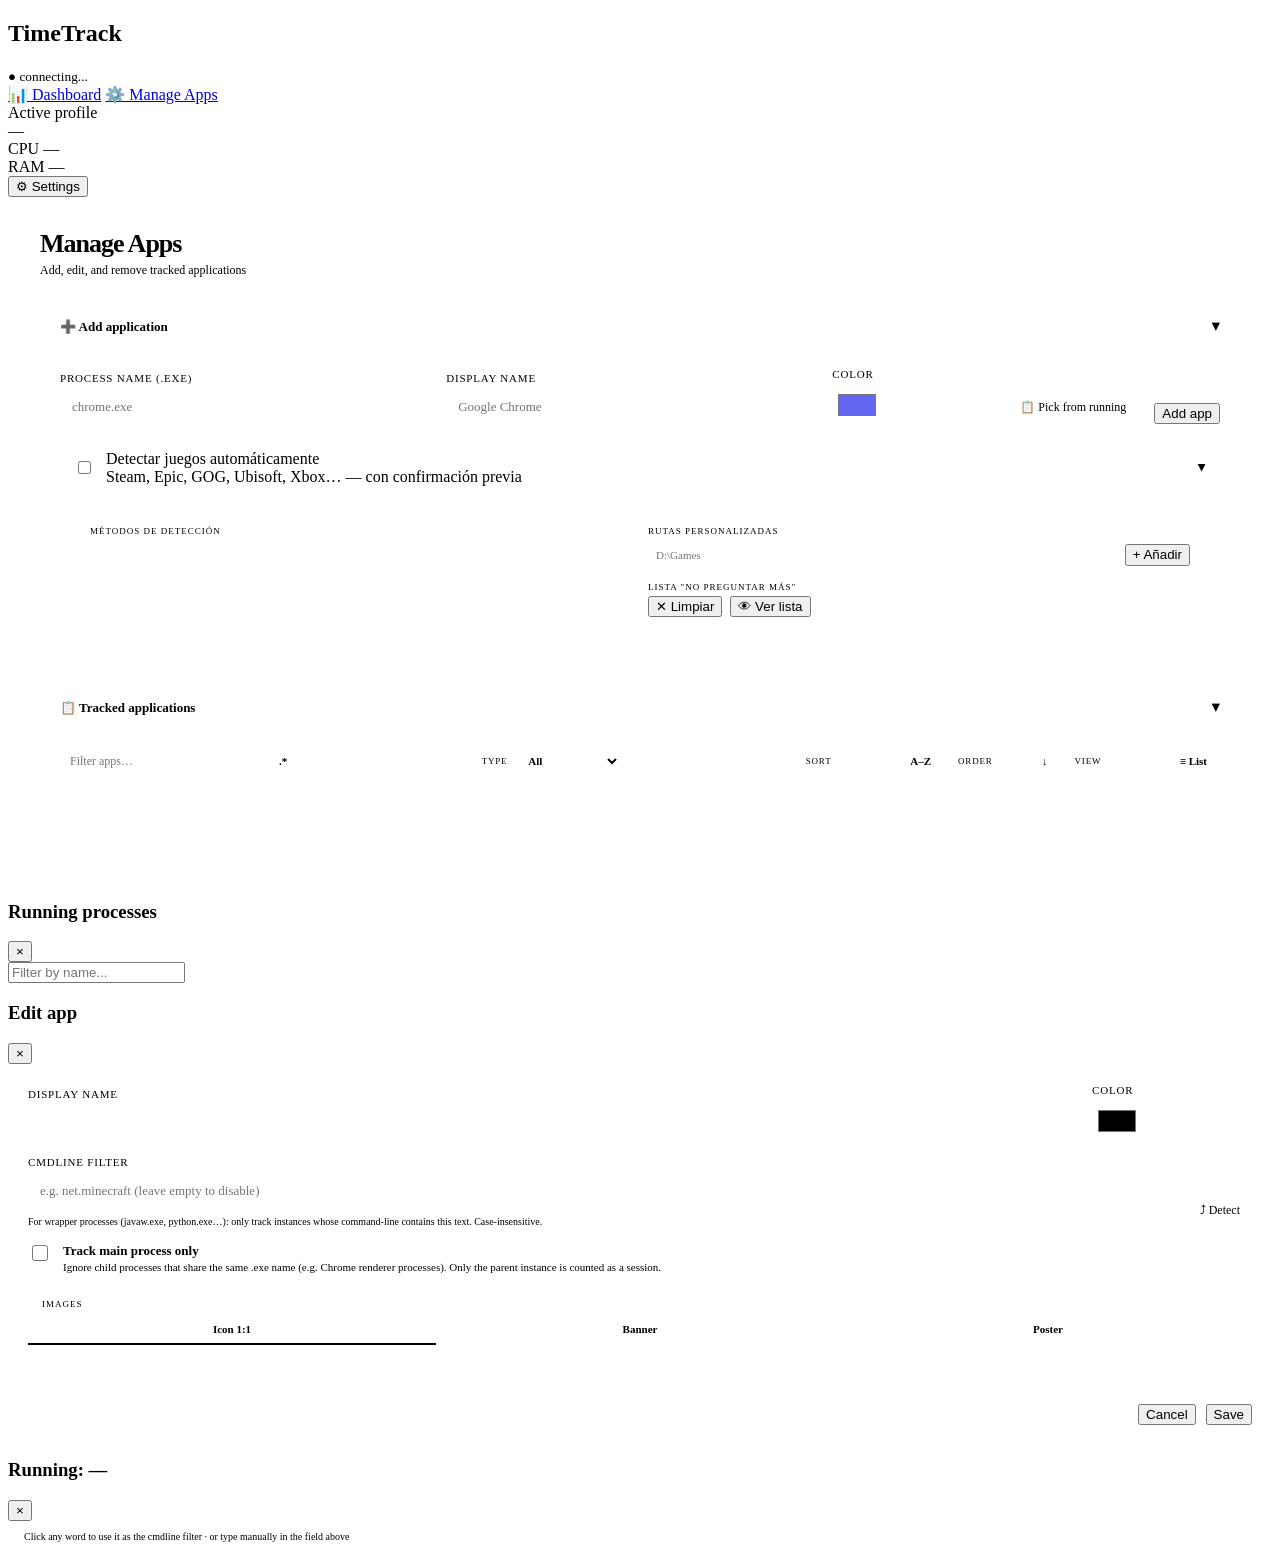
==== commit 0ea74e95: "TimeTrack v0.12.0 Fixes shutdown time accounting, adds multi-year navigation and ships a single-file" ====
--- a/ui/apps.html
+++ b/ui/apps.html
@@ -414,7 +414,7 @@
                   <div class="detect-col-label">Rutas personalizadas</div>
                   <div id="gamePathsList_main" style="display:flex;flex-direction:column;gap:4px;margin-bottom:6px;max-height:120px;overflow-y:auto"></div>
                   <div class="game-path-input-row">
-                    <input type="text" id="gamePathInput_main" placeholder="M:\MRGames"
+                    <input type="text" id="gamePathInput_main" placeholder="D:\Games"
                       onkeydown="if(event.key==='Enter')addGamePathMain()">
                     <button class="btn btn-primary btn-sm" onclick="addGamePathMain()">+ Añadir</button>
                   </div>
